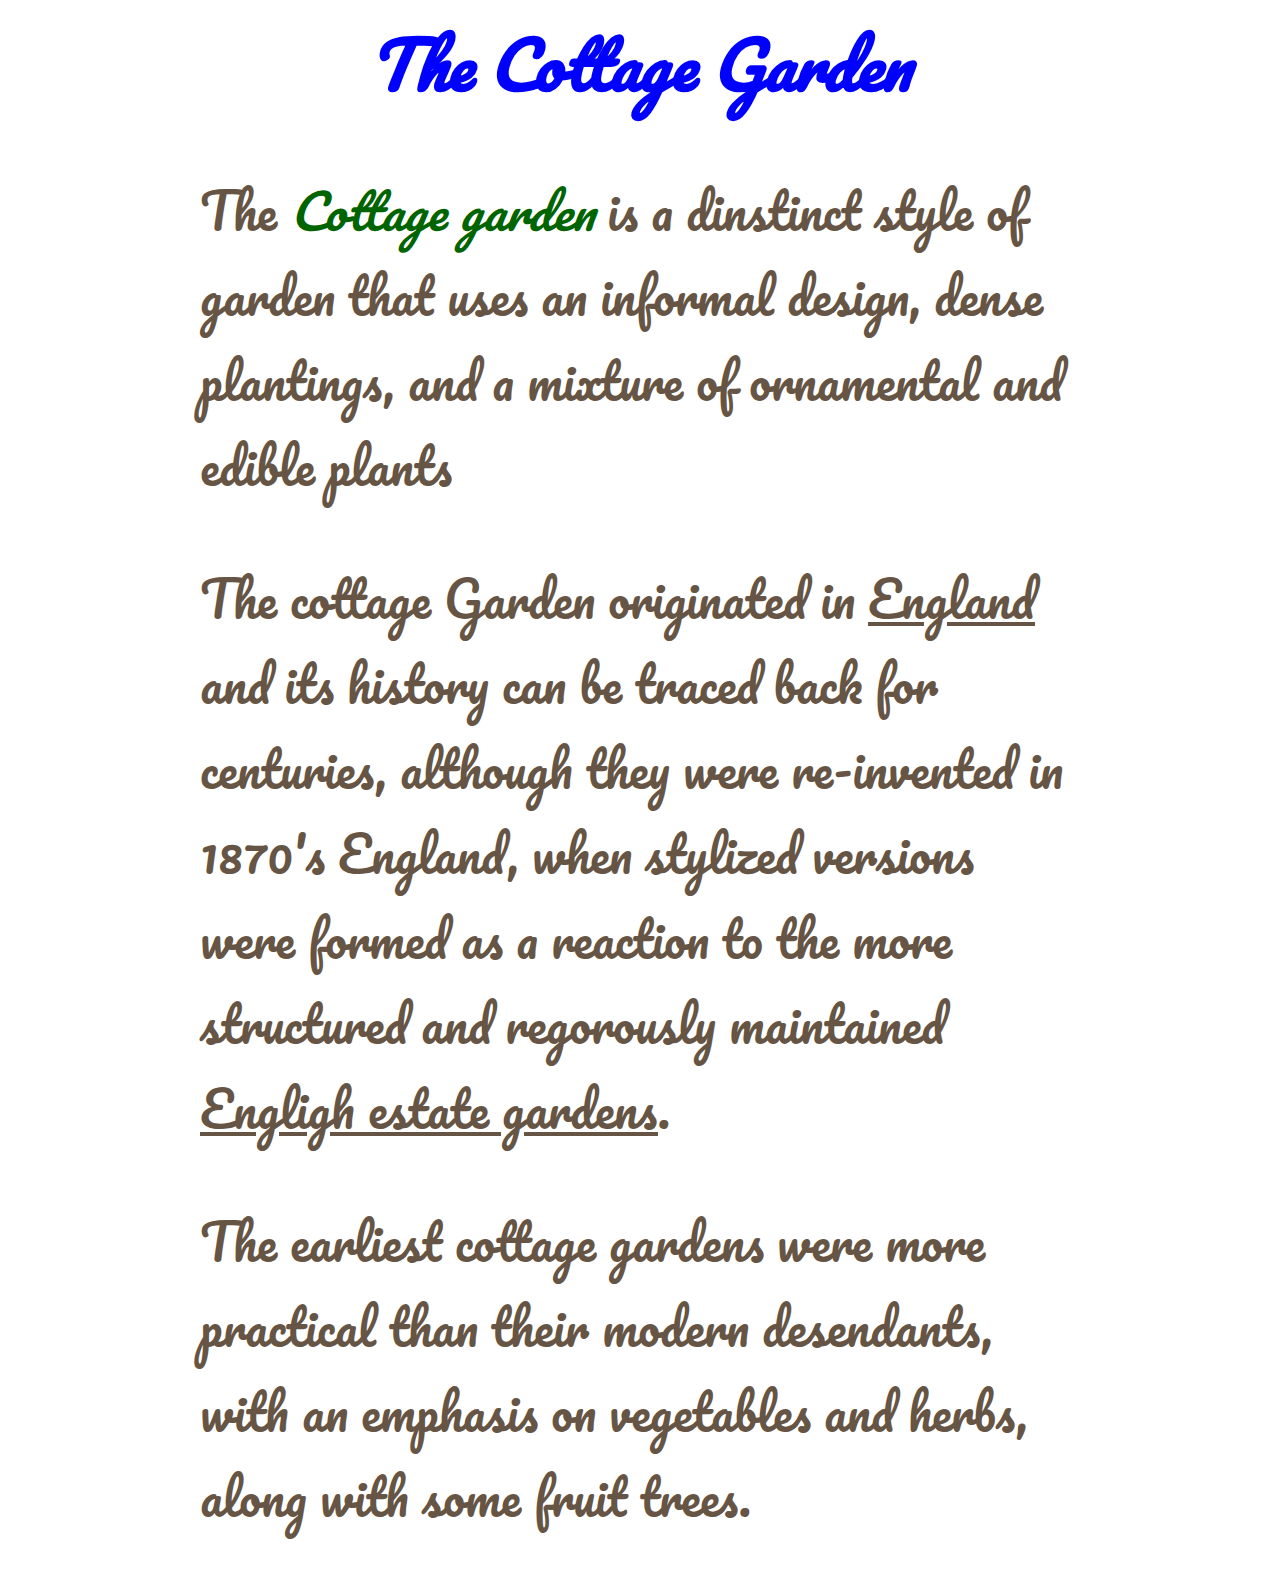
==== index.html @ 8c806d85 "Update index.html" ====
<html>
    <head>
        <title>MODULE-3</title>
        <link href="style.css" type="text/css" rel="stylesheet" />
        <link rel="preconnect" href="https://fonts.googleapis.com">
        <link rel="preconnect" href="https://fonts.gstatic.com" crossorigin>
        <link href="https://fonts.googleapis.com/css2?family=Pacifico&display=swap" rel="stylesheet">
    </head>
    <body>
        <h1>The Cottage Garden</h1>
        <h2>
            <p>
                The <i>Cottage garden</i> is a dinstinct style of garden that
                uses an informal design, dense plantings, and a
                mixture of ornamental and edible plants
            </p> 
            <p>
                The cottage Garden originated in <u>England</u> and its
                history can be traced back for centuries, although
                they were re-invented in 1870's England, when
                stylized versions were formed as a reaction to the
                more structured and regorously maintained <u>Engligh
                estate gardens</u>.
            </p>
            <p>
                The earliest cottage gardens were more practical
                than their modern desendants, with an emphasis 
                on vegetables and herbs, along with some fruit trees.
            </p>
        </h2>
    </body>
</html>
---- style.css ----
body{
    font-family: Arial, Helvetica, sans-serif;
    color: #665544;
    padding: 0 15% 0 15%;
    font-style: italic;
}

i{
    color: darkgreen;
}

h1{
    font-family: 'Pacifico', cursive;
    text-align: center;
    color: blue;
    font-size: 400%;
}

p{
    font-family: 'Pacifico', cursive;
    font-weight: normal;
    font-style: normal;
    font-size: 200%;
}
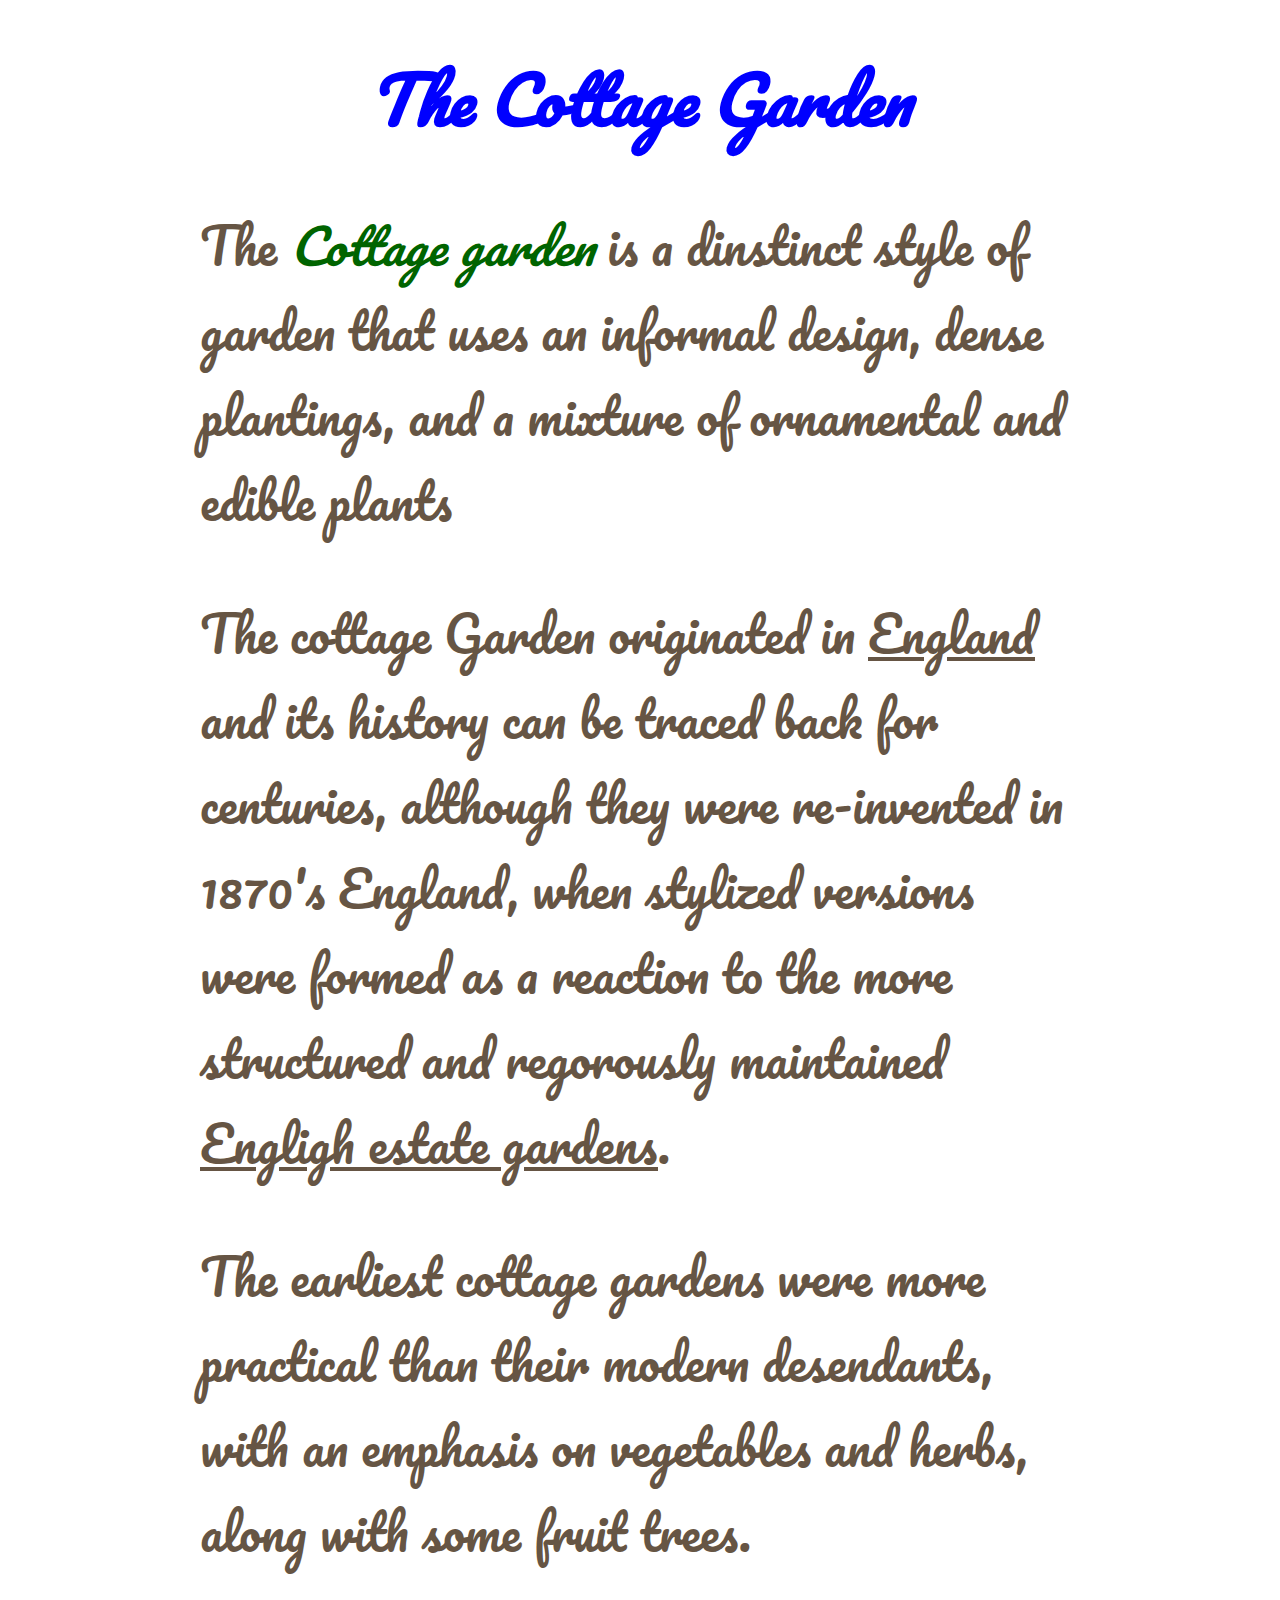
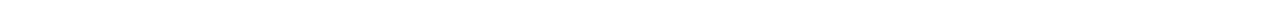
==== commit f5b77c9c: "Add files via upload" ====
--- a/index.html
+++ b/index.html
@@ -1,7 +1,8 @@
+<!DOCTYPE html>
 <html>
     <head>
         <title>MODULE-3</title>
-        <link href="style.css" type="text/css" rel="stylesheet" />
+        <link href="style.css" type="text/css" rel="stylesheet" >
         <link rel="preconnect" href="https://fonts.googleapis.com">
         <link rel="preconnect" href="https://fonts.gstatic.com" crossorigin>
         <link href="https://fonts.googleapis.com/css2?family=Pacifico&display=swap" rel="stylesheet">
@@ -29,4 +30,4 @@
             </p>
         </h2>
     </body>
-</html>
+</htm>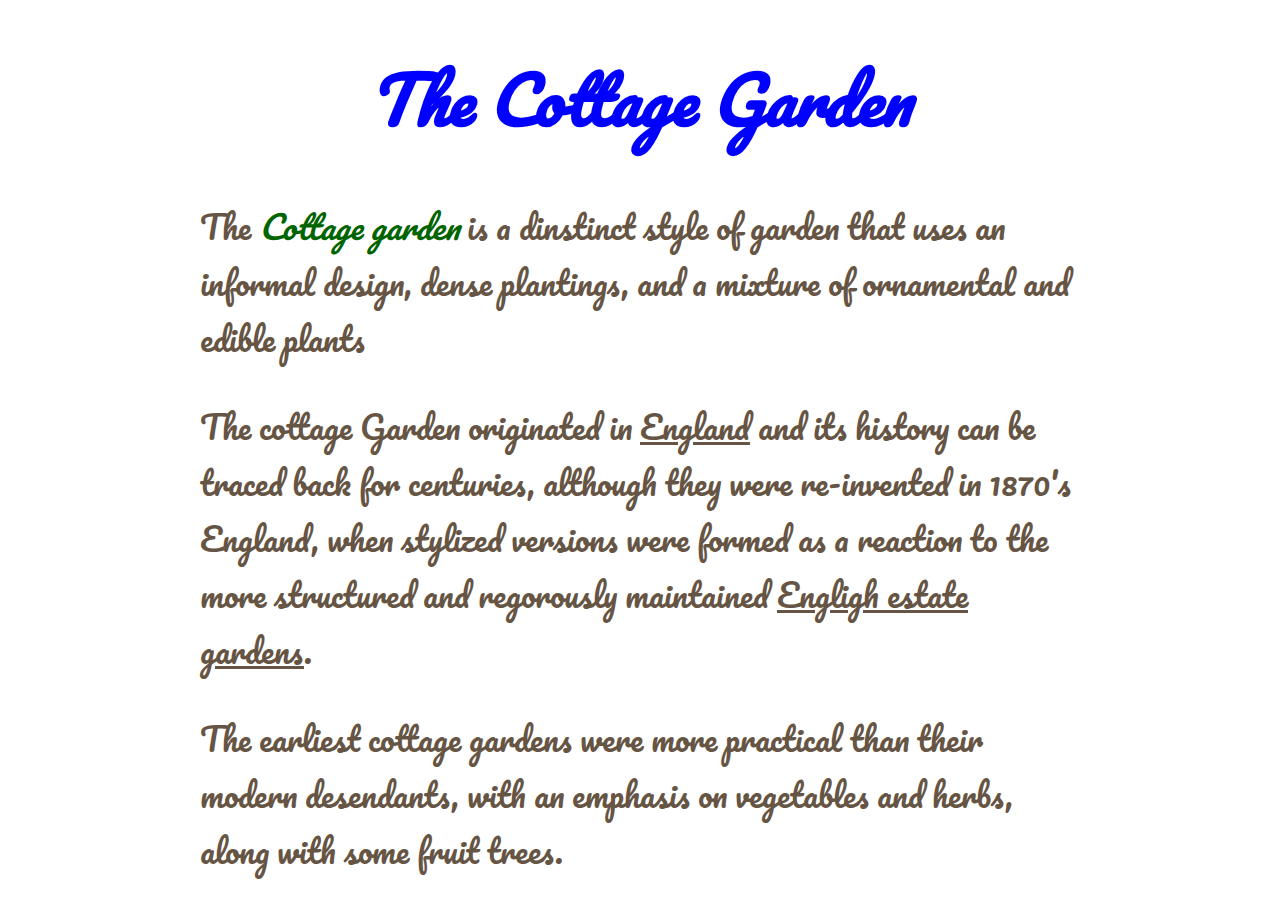
==== commit aac3fb32: "Add files via upload" ====
--- a/index.html
+++ b/index.html
@@ -9,25 +9,23 @@
     </head>
     <body>
         <h1>The Cottage Garden</h1>
-        <h2>
-            <p>
-                The <i>Cottage garden</i> is a dinstinct style of garden that
-                uses an informal design, dense plantings, and a
-                mixture of ornamental and edible plants
-            </p> 
-            <p>
-                The cottage Garden originated in <u>England</u> and its
-                history can be traced back for centuries, although
-                they were re-invented in 1870's England, when
-                stylized versions were formed as a reaction to the
-                more structured and regorously maintained <u>Engligh
-                estate gardens</u>.
-            </p>
-            <p>
-                The earliest cottage gardens were more practical
-                than their modern desendants, with an emphasis 
-                on vegetables and herbs, along with some fruit trees.
-            </p>
-        </h2>
+        <p>
+            The <i>Cottage garden</i> is a dinstinct style of garden that
+            uses an informal design, dense plantings, and a
+            mixture of ornamental and edible plants
+        </p> 
+        <p>
+            The cottage Garden originated in <u>England</u> and its
+            history can be traced back for centuries, although
+            they were re-invented in 1870's England, when
+            stylized versions were formed as a reaction to the
+            more structured and regorously maintained <u>Engligh
+            estate gardens</u>.
+        </p>
+        <p>
+            The earliest cottage gardens were more practical
+            than their modern desendants, with an emphasis 
+            on vegetables and herbs, along with some fruit trees.
+        </p>
     </body>
 </htm>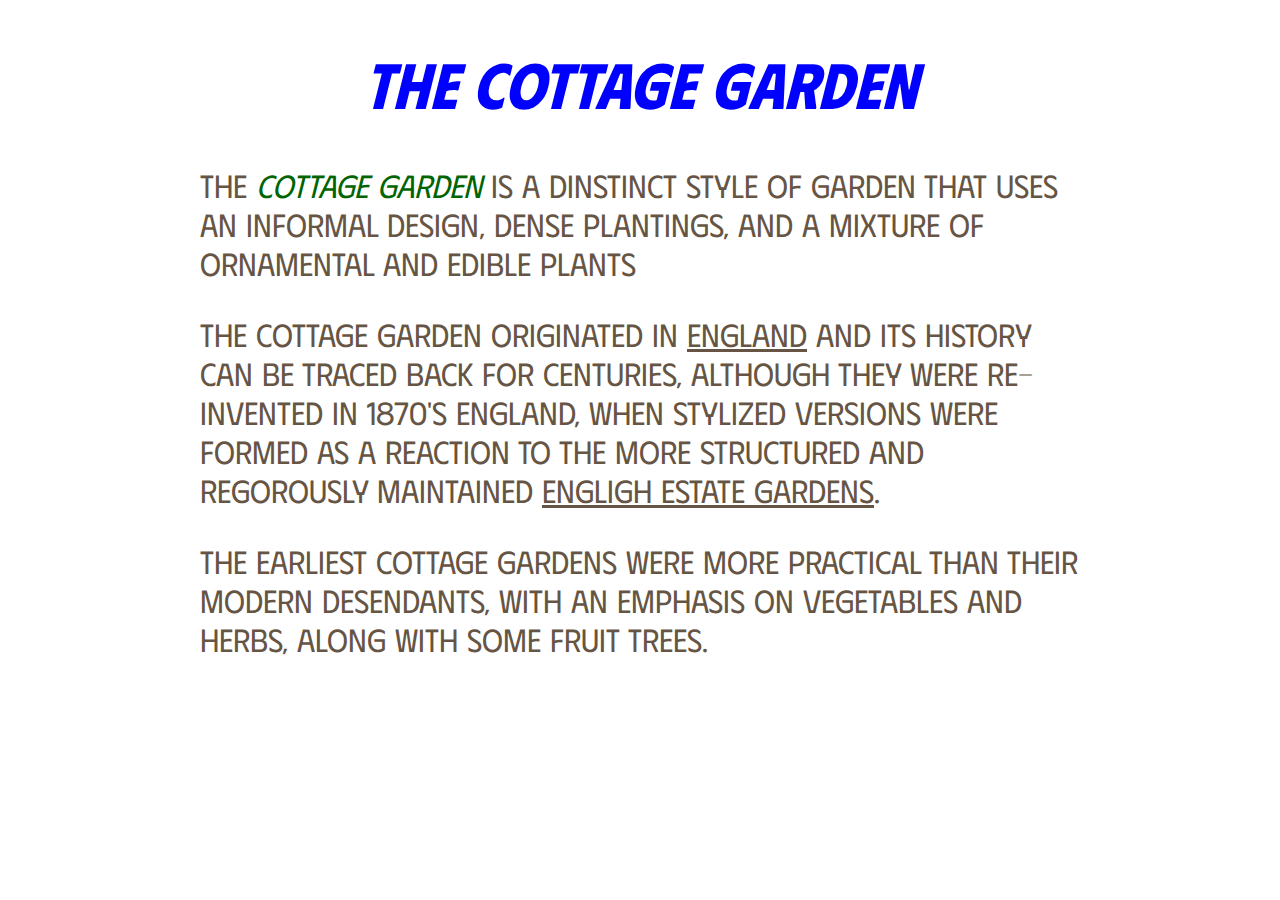
==== commit 277afcef: "Add files via upload" ====
--- a/index.html
+++ b/index.html
@@ -3,9 +3,8 @@
     <head>
         <title>MODULE-3</title>
         <link href="style.css" type="text/css" rel="stylesheet" >
-        <link rel="preconnect" href="https://fonts.googleapis.com">
         <link rel="preconnect" href="https://fonts.gstatic.com" crossorigin>
-        <link href="https://fonts.googleapis.com/css2?family=Pacifico&display=swap" rel="stylesheet">
+        <link href="https://fonts.googleapis.com/css2?family=Pacifico&family=Phudu:wght@300&display=swap" rel="stylesheet">
     </head>
     <body>
         <h1>The Cottage Garden</h1>
@@ -28,4 +27,4 @@
             on vegetables and herbs, along with some fruit trees.
         </p>
     </body>
-</htm>+</html>--- a/style.css
+++ b/style.css
@@ -2,7 +2,6 @@
     font-family: Arial, Helvetica, sans-serif;
     color: #665544;
     padding: 0 15% 0 15%;
-    font-style: italic;
 }
 
 i{
@@ -11,6 +10,8 @@
 
 h1{
     font-family: 'Pacifico', cursive;
+    font-family: 'Phudu', cursive;
+    font-style: italic;
     text-align: center;
     color: blue;
     font-size: 400%;
@@ -18,6 +19,7 @@
 
 p{
     font-family: 'Pacifico', cursive;
+    font-family: 'Phudu', cursive;
     font-weight: normal;
     font-style: normal;
     font-size: 200%;
